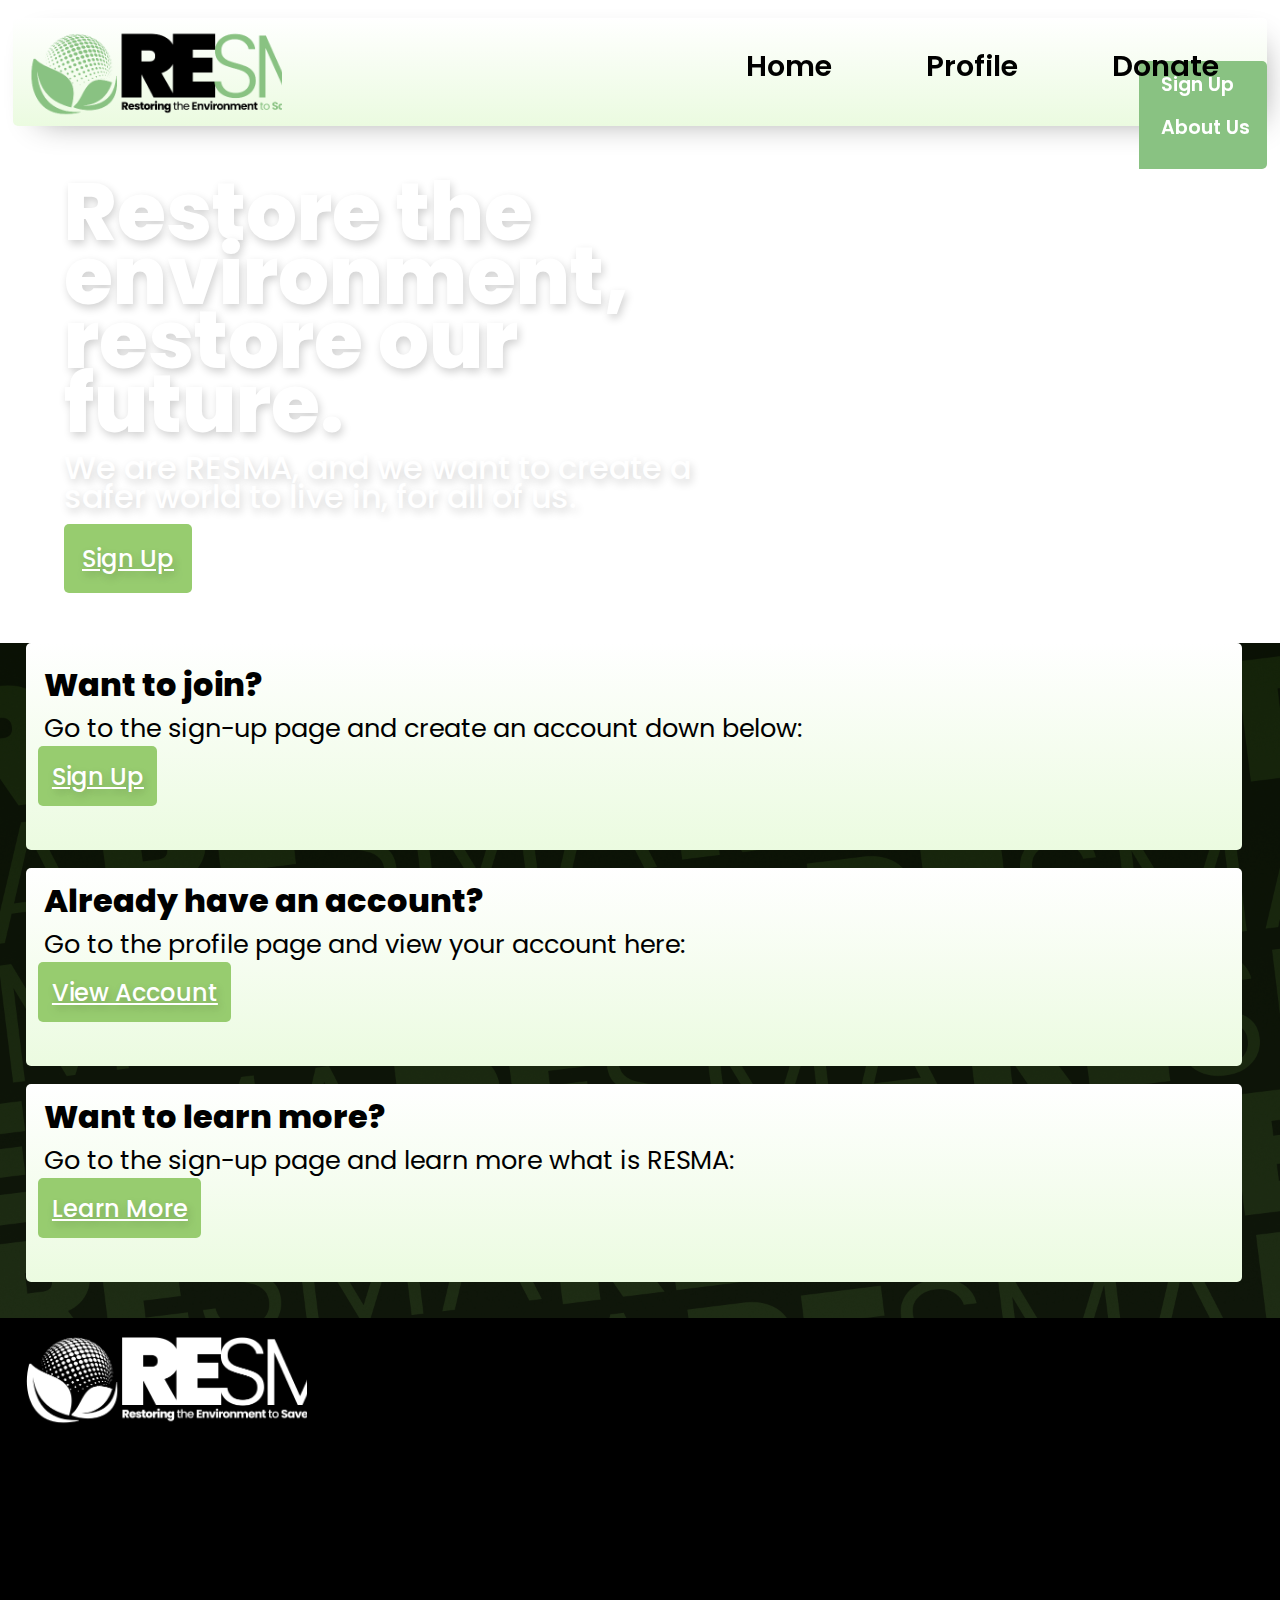
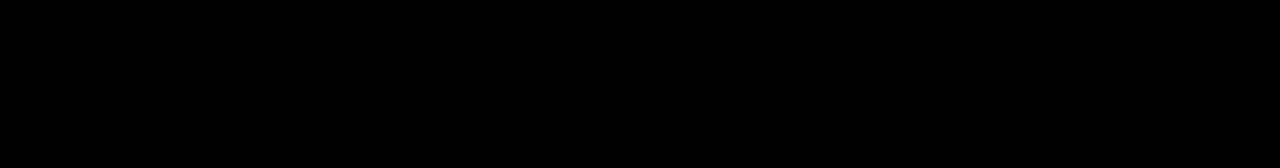
==== page1.html @ 3360f7e9 "Add files via upload" ====
<!DOCTYPE html>
<html lang="en">
<head>
    <meta charset="UTF-8">
    <meta name="viewport" content="width=device-width, initial-scale=1.0">
    <title>Home</title>
    <link rel="stylesheet" href="style.css">
    <link rel="icon" type="image/x-icon" href="logosmall.png">
</head>
<body>
    <nav>
        <div id="logo"></div>
        <div id="links">        
            <a class="navlink" id="home" href="page1.html">Home</a>
            <a class="navlink" id="profile" onclick="checkAccount()">Profile</a>
            <a class="navlink" id="donate" href="#">Donate</a>
            <div id="smalllinks">
                <a class="smalllink" id="signup" href="index.html">Sign Up</a>
                <a class="smalllink" id="aboutus" href="#">About Us</a>
            </div>
        </div>
    </nav>
       <section id="s13">
        <video id="background-video" autoplay loop muted>
            <source src="446367733_7524638717572355_8618331075549586258_n.mp4" type="video/mp4">
        </video>
        <p id="slogan">Restore the environment, restore our future.</p>
        <p id="subtext">We are RESMA, and we want to create a safer world to live in, for all of us.</p>
        <br>
        <br>
        <a id="redir" href="index.html">Sign Up</a>
        <br>
        <br>
        <br>
        <br>
    </section>
    <section id="s2">
        <div class="s2h" id="s2h1">
            <p class="s2hp">Want to join?</p>
            <p class="s2hp2">Go to the sign-up page and create an account down below:</p>
            <br>
            <a id="redir2" href="index.html">Sign Up</a>
        </div>
        <div class="s2h">
            <p class="s2hp">Already have an account?</p>
            <p class="s2hp2">Go to the profile page and view your account here:</p>
            <br>
            <a id="redir2" href="page2.html">View Account</a>
        </div>
        <div class="s2h">
            <p class="s2hp">Want to learn more?</p>
            <p class="s2hp2">Go to the sign-up page and learn more what is RESMA:</p>
            <br>
            <a id="redir2" href="index.html">Learn More</a>
        </div>
    </section> 
    <section id="s3">
        <div id="s3logo" src="logowhite.png"></div>
    </section>
    <script src="script.js"></script>
</body>
</html>
---- style.css ----
@import url('https://fonts.googleapis.com/css2?family=Poppins:ital,wght@0,100;0,200;0,300;0,400;0,500;0,600;0,700;0,800;0,900;1,100;1,200;1,300;1,400;1,500;1,600;1,700;1,800;1,900&display=swap');

*{
    margin: 0;
    padding: 0;
    -ms-overflow-style: none;
    scrollbar-width: none;
}

::-webkit-scrollbar {
    display: none;
}

nav{
    box-shadow: 10px 10px 33px -17px rgba(0,0,0,0.45);
    width: 98vw;
    height: 12vh;
    margin-top: 2vh;
    margin-left: 1vw;
    border-radius: 5px;
    position: fixed;
    background: rgb(255,255,255);
    background: linear-gradient(180deg, rgba(255,255,255,1) 0%, rgba(235,251,224,1) 100%);
    z-index: 99;
}

#sign-in-form{
    height: 77vh;
    width: 50vw;  
    border: 0;  
}

#sign-in-fs{
    border: 0;  
}

#sign-in-header1{
    margin: 0;
    font-family: "Poppins", sans-serif;
    font-weight: 700;
    padding: 0.5vh;
    padding-left: 2vh;
}

#sign-in-subheader{
    font-size: 16px; 
    opacity: 0.6; 
    font-family: "Poppins", sans-serif;
    font-weight: 500;
    margin-top: -3vh;
    padding-left: 2vh;
}

hr {
    margin: 2px;
}

.sign-in-input{
    margin-top: 5px;
    padding: 10px;
    opacity: 0.6;
    border: 1px solid rgb(0, 0, 0);
}

#sign-in-firstname{
    margin-left: 1vw;
}
#sign-in-lastname{
    margin-left: 0.8vw;
}

#sign-in-email{
    margin-top: 0.5vh;
    margin-bottom: -0.1vw;
    width: 21.5vw;
    margin-left: 1vw;
}

#sign-in-password{
    margin-top: 0.5vh;
    margin-bottom: 0;
    margin-left: 0.7vw;
    width: 21.5vw;
}

.sign-in-input-name{
    width: 21.5vw;
    margin-top: 5px;
    padding: 10px;
    opacity: 0.6;
    border: 1px solid rgb(0, 0, 0);
}

#sign-in-radio-button1{
    margin-top: 0.5vh;
    margin-left: -0.25vw;
}

#sign-in-radio-button2{
    margin-top: 0.5vh;
    margin-left: 0.5vw;
}

#sign-in-radio-button3{
    margin-top: 0.5vh;
    margin-left: 0.5vw;
}

input::-webkit-outer-spin-button,
input::-webkit-inner-spin-button {
    -webkit-appearance: none;
}

#sign-in-contact{
    margin-top: 0.5vh;
    margin-left: 0.5vw;
    margin-bottom: 0;
    width: 21.5vw;
}

#sign-in-textarea{
    margin-top: 0.5vw;
    resize: none;
    width: 45.8vw;
    height: 30vh;
    margin-left: 1vw;
}

#sign-in-submit{
    background-color: #89C282;
    margin-top: 0.5vw;
    padding: 15px;
    width: 47.51vw;
    margin-left: 1vw;
    color: rgb(255, 255, 255);
    font-family: "Poppins", sans-serif;
    font-weight: 700;
    font-size: 1.6em;
    border: 0;
    border-radius: 5px;
}

#email-check{
    width: 20vw;
    margin-left: 1vw;
}

#password-check{
    margin-left: 26.1vw;
}

#contact-check{
    margin-left: 24.18vw;
    margin-left: 1vw;
}

#lastname-check{
    margin-left: 24.18vw;
    margin-left: 1vw;
}

#radio-fieldset{
    margin-top: -0.5vw;
    margin-left: 1vw;
    width: 22.75vw;
    height: 5vh;
    align-items: center;
    display: inline;
}

#s1{
    background-size: cover;
    background-repeat: no-repeat;
    width: 100vw;
    height: 100vh;
    background-image: url(forest.png);
}

#logo{
    background-size: cover;
    background-repeat: no-repeat;
    background-image: url(logofull.png);
    width: 20vw;
    height: 10vh;
    margin-top: 1vh;
    margin-left: 1vw;
    float: left;
}

#links{
    float: right;
    margin-top: 3vh;
    height: 10vh;
    width: 44.23vw;
}

.navlink{
    padding: 5vh;
    padding-top: 3.2vh;
    padding-bottom: 3.6vh;
    text-decoration: none;
    color: black;
    font-family: "Poppins", sans-serif;
    font-weight: 600;
    font-size: 1.8em;
    transition: 0.2s;
}

.navlink:hover{
    transition: 0.2s;
    background-color: #89C282;
    color: white;
}

#smalllinks{
    float: right;
    margin-top: -3vh;
    height: 12vh;
    width: 10vw;
    background-color: #89C282;
    border-top-right-radius: 5px;
    border-bottom-right-radius: 5px;
}

.smalllink{
    display: flex;
    text-align: center;
    margin-left: 1vw;
    width: 10vw;
    padding: 0.5vh;
    padding-left: 1vh;
    padding-right: 1vh;
    margin-top: 0.5vh;
    padding-bottom: 0.5vh;
    text-decoration: none;
    color: rgb(255, 255, 255);
    font-family: "Poppins", sans-serif;
    font-weight: 600;
    font-size: 1.2em;
    transition: 0.2s;
    text-align: center;
}

#slideshow{
    border-radius: 5px;
    height: 40vh;
    width: 45vw;
    position: absolute;
    margin-top: 18vh;
    margin-left: 2vw;
    background: linear-gradient(180deg, rgba(255,255,255,1) 0%, rgba(235,251,224,1) 100%);
    box-shadow: 10px 10px 33px -17px rgba(0,0,0,0.45);
}

#s1desc{
    border-radius: 5px;
    height: 35vh;
    width: 45vw;
    position: absolute;
    margin-top: 60vh;
    margin-left: 2vw;
    background: linear-gradient(180deg, rgba(255,255,255,1) 0%, rgba(235,251,224,1) 100%);
    box-shadow: 10px 10px 33px -17px rgba(0,0,0,0.45);
}

#s1description{
    margin-top: 2vh;
    margin-left: 2vh;
    width: 40vw;
    color: black;
    font-size: 1.2em;
    line-height: 1.1em;
    font-family: "Poppins", sans-serif;
    font-weight: 600;
}

#signupsheet{
    border-radius: 5px;
    height: 77vh;
    width: 50vw;
    position: absolute;
    margin-top: 18vh;
    margin-left: 48vw;
    background: linear-gradient(180deg, rgba(255,255,255,1) 0%, rgba(235,251,224,1) 100%);
    box-shadow: 10px 10px 33px -17px rgba(0,0,0,0.45);
}

#slideshowimg{
    margin-top: 2vh;
    margin-left: 2vh;
    height: 30vh;
    width: 43vw;
    border-radius: 5px;
    background-color: rgb(255, 255, 255);
    box-shadow: 10px 10px 33px -17px rgba(0,0,0,0.45);
    background-size: cover;
}

#slideshowctrl{
    display: flex;
    justify-content: space-between;
    margin-left: 2vh;
    margin-top: 1vh;
    width: 43vw;
}

#imgnum{
    display: inline-flex;
    justify-content: space-evenly;
    vertical-align: auto;
    width: 32vw;
    height: 5vh;
}

.imgcount{
    margin-top: 1.75vh;
    border-radius: 1vh;
    background-color: rgb(151, 204, 111);
    opacity: 20%;
    height: 1.5vh;
    width: 11vh;
}

#left{
    background-image: url(leftbtn.png);
    background-size: cover;
    border: 0;
    height: 5vh;
    width: 5vw;
    transition: 0.2s;
    box-shadow: 10px 10px 33px -17px rgba(0,0,0,0.45);
}

#left:hover{
    width: 6vw;
    height: 6vh;
    transition: 0.2s;
}

#right{
    background-image: url(rightbtn.png);
    background-size: cover;
    border: 0;
    height: 5vh;
    width: 5vw;
    transition: 0.2s;
    box-shadow: 10px 10px 33px -17px rgba(0,0,0,0.45);
}

#right:hover{
    width: 6vw;
    height: 6vh;
    transition: 0.2s;
}

#s2{
    background-size: cover;
    background-repeat: no-repeat;
    width: 100vw;
    height: 75vh;
    background-image: url(s2bg2.png);
}

#s2p2{
    background-size: cover;
    background-repeat: no-repeat;
    width: 100vw;
    height: 90vh;
    background-image: url(s2bg2.png);
}

#s2p2h{
    font-family: "Poppins", sans-serif;
    font-weight: 700;
    width: 98vw;
    margin-left: 2vh;
    font-size: 3em;
    text-align: center;
    height: 10vh;
    background: linear-gradient(180deg, rgba(255,255,255,1) 0%, rgba(235,251,224,1) 100%);
}
.s2main{
    margin-left: 2vh;
    margin-top: 2vh;
    height: 71vh;
    width: 31vw;
    border-radius: 5px;
    background: linear-gradient(180deg, rgba(255,255,255,1) 0%, rgba(235,251,224,1) 100%);
    box-shadow: 10px 10px 33px -17px rgba(0,0,0,0.45);
}

.s2container{
    display: flex;
    justify-content: space-evenly;
    margin: auto;
}
#s21img{
    height: 30vh;
    width: 31vw;
    background-image: url(s21.png);
    background-size: cover;
}

#s212img{
    height: 30vh;
    width: 31vw;
    background-image: url(chn.jpg);
    background-size: cover;
}

#s22img{
    height: 30vh;
    width: 31vw;
    background-image: url(s22.png);
    background-size: cover;
}

#s222img{
    height: 30vh;
    width: 31vw;
    background-image: url(wild.jpg);
    background-size: cover;
}

#s23img{
    height: 30vh;
    width: 31vw;
    background-image: url(s23.png);
    background-size: cover;
}

#s232img{
    height: 30vh;
    width: 31vw;
    background-image: url(zamb.jpg);
    background-size: cover;
}

#s3{
    background-size: cover;
    background-repeat: no-repeat;
    width: 100vw;
    height: 50vh;
    background-color: black;
}

#s3logo{
    background-image: url(logowhite.png);
    width: 22vw;
    height: 10vh;
    margin-top: 2vh;
    margin-left: 2vw;
    float: left;
    background-repeat: no-repeat;
    background-size: cover;
}

.stitle{
    font-family: "Poppins", sans-serif;
    font-weight: 700;
    padding: 2vh;
    font-size: 1.7em;
    line-height: 1.1;
}

.sdesc{
    font-family: "Poppins", sans-serif;
    font-weight: 500;
    padding: 2vh;
    padding-top: 0;
    font-size: 1.2em;
    line-height: 1.1;
}

#s12{
    background-size: cover;
    background-repeat: no-repeat;
    width: 100vw;
    height: 100vh;
    background-image: url(forest2.jpg);
}

#wc{
    font-family: "Poppins", sans-serif;
    font-weight: 700;
    font-size: 2em;
    color: white;
    margin-top: 20vh;
    margin-left: 5vh;
}
#s12container{
    height: 60vh;
    border-radius: 5px;
    background: rgba(0, 0, 0, 0.566);
    box-shadow: 10px 10px 33px -17px rgba(0,0,0,0.45);
    width: 96vw;
    border-width: 10px;
    border-style: solid;
    border-color: rgb(227, 255, 206);
    margin-left: 2vh;
}

#fn{
    font-size: 1.5em;
    color:#e1ffdd;
}

#firstname{
    background: linear-gradient(180deg, rgba(255,255,255,1) 0%, rgba(235,251,224,1) 100%);
    height: 8vh;
    width: 25vw;
    margin-left: 3vh;
    border-radius: 5px;
}

#lastname{
    background: linear-gradient(180deg, rgba(255,255,255,1) 0%, rgba(235,251,224,1) 100%);
    height: 8vh;
    width: 25vw;
    margin-left: 3vh;
    border-radius: 5px;
}

#gndr{
    background: linear-gradient(180deg, rgba(255,255,255,1) 0%, rgba(235,251,224,1) 100%);
    height: 8vh;
    width: 8vh;
    margin-left: 3vh;
    border-radius: 5px;
}

#email{
    background: linear-gradient(180deg, rgba(255,255,255,1) 0%, rgba(235,251,224,1) 100%);
    height: 8vh;
    width: 57vw;
    margin-left: 3vh;
    border-radius: 5px;
}

#support{
    background: linear-gradient(180deg, rgba(255,255,255,1) 0%, rgba(235,251,224,1) 100%);
    height: 24vh;
    width: 57vw;
    margin-left: 3vh;
    border-radius: 5px;
}

#names{
    display: inline-flex;
    font-family: "Poppins", sans-serif;
    font-weight: 800;
    font-size: 2.5em;
}

#namelabel{
    display: inline-flex;
    font-family: "Poppins", sans-serif;
    font-weight: 800;
    margin-left: 2vw;
    color: white;
    margin-top: 0.5vh;
}

#abylabel{
    font-family: "Poppins", sans-serif;
    font-weight: 800;
    margin-top: 1vh;
    margin-left: 2vw;
    font-size: 2em;
    color: white;
}

#firstn{
    margin-left: 1vh;
}

#lastn{
    margin-left: 1vh;
}

#em{
    margin-left: 1vh;
}

#sp{
    margin-left: 1vh;
    margin-top: 1vh;
    font-size: 0.8em;
    font-weight: 400;
    line-height: 0.8;
}

#gender{
    margin-left: 1vh;
    text-align: center;
}

#sidebar{
    background-image: url(sidebar.png);
    background-size: cover;
    height: 60vh;
    width: 35vw;
    float: right;
}

#logout{
    height: 8vh;
    width: 20vw;
    margin-top: 45vh;
    margin-left: 15vh;
    font-family: "Poppins", sans-serif;
    font-weight: 800;
    text-align: center;
    font-size: 2.2em;
    border-radius: 5px;
    background: linear-gradient(180deg, rgba(255,255,255,1) 0%, rgba(235,251,224,1) 100%);
    transition: 0.2s;
}

#logout:hover{
    background:#000000;
    color:#ffffff;
    transition: 0.2s;
}

#background-video{
    height: 90vh;
    width: 100vw;
    object-fit: cover;
    float: left;
    position: absolute;
    z-index: -1;
}

#slogan{
    font-size: 5em;
    font-family: "Poppins", sans-serif;
    font-weight: 800;
    padding-top: 20vh;
    margin-left: 5vw;
    line-height: 0.8;
    width: 50vw;
    color: white;
    text-shadow: 2px 4px 8px rgba(0,0,0,0.18);
}
#subtext{
    font-size: 2em;
    font-family: "Poppins", sans-serif;
    font-weight: 500;
    padding-top: 2vh;
    margin-left: 5vw;
    line-height: 0.9;
    width: 50vw;
    color: white;
    text-shadow: 2px 4px 8px rgba(0,0,0,0.18);
}

#subtext{
    font-size: 2em;
    font-family: "Poppins", sans-serif;
    font-weight: 500;
    padding-top: 2vh;
    margin-left: 5vw;
    line-height: 0.9;
    width: 50vw;
    color: white;
    text-shadow: 2px 4px 8px rgba(0,0,0,0.18);
}

#redir{
    font-size: 1.5em;
    padding: 2vh;
    background-color:rgb(151, 204, 111);
    font-family: "Poppins", sans-serif;
    font-weight: 500;
    padding-top: 2vh;
    margin-left: 5vw;
    line-height: 0.9;
    width: 50vw;
    color: white;
    text-shadow: 2px 4px 8px rgba(0,0,0,0.18);
    border-radius: 5px;
    transition: 0.2s;
}

#redir:hover{
    font-size: 2em;
    transition: 0.2s;
}

.s2h{
    border-radius: 5px;
    background: linear-gradient(180deg, rgba(255,255,255,1) 0%, rgba(235,251,224,1) 100%);
    height: 22vh;
    width: 95vw;
    margin-top: 2vh;
    margin-left: 2vw;
}

#s2h1{
    padding-top: 1vh;
}

.s2hp{
    font-family: "Poppins", sans-serif;
    font-weight: 800;
    font-size: 2em;
    padding: 1vh;
    padding-left: 2vh;
}

.s2hp2{
    font-family: "Poppins", sans-serif;
    font-weight: 400;
    font-size: 1.6em;
    margin-top: -1vh;
    padding-left: 2vh;
}

#redir2{
    font-size: 1.5em;
    padding: 1.5vh;
    background-color:rgb(151, 204, 111);
    font-family: "Poppins", sans-serif;
    font-weight: 500;
    margin-left: 1vw;
    line-height: 0.9;
    width: 50vw;
    color: white;
    text-shadow: 2px 4px 8px rgba(0,0,0,0.18);
    border-radius: 5px;
    transition: 0.2s;
}
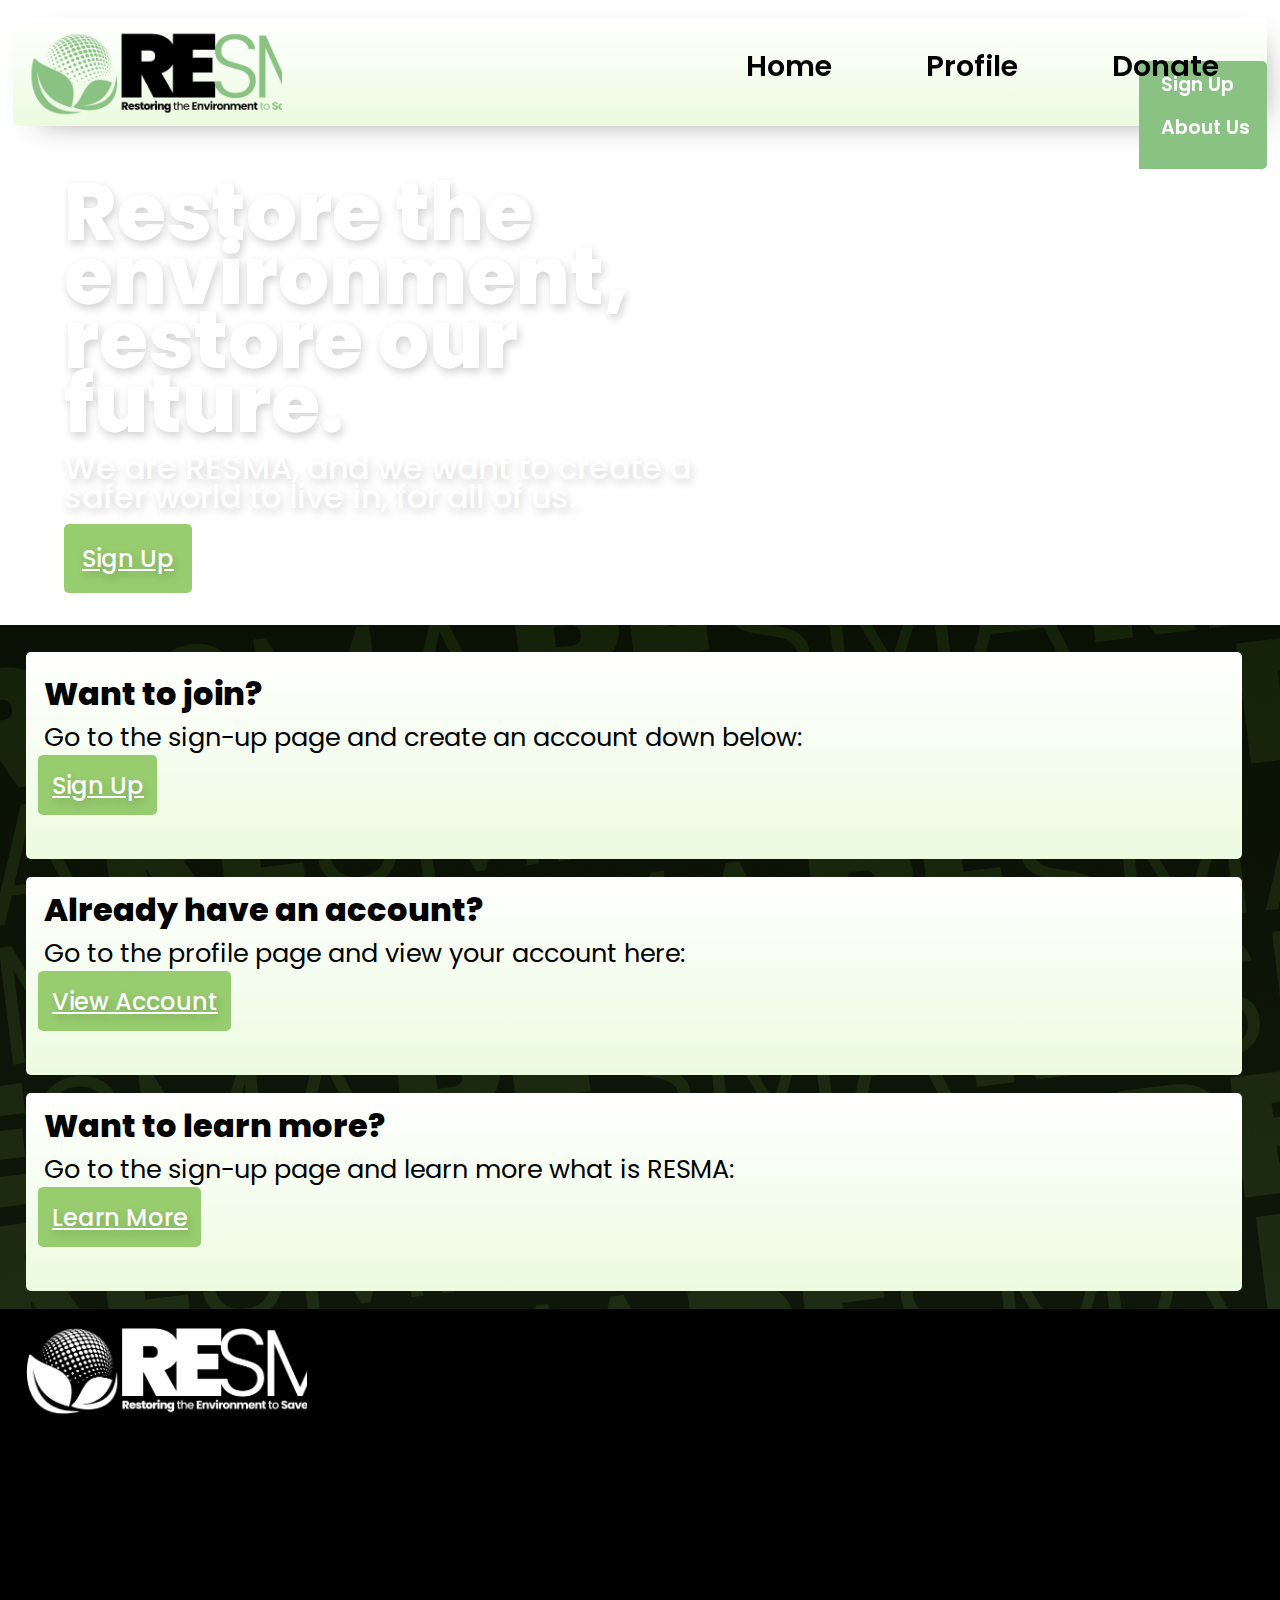
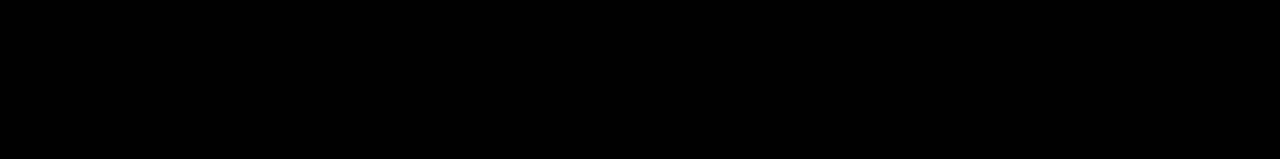
==== commit 32d9d6e2: "Add files via upload" ====
--- a/page1.html
+++ b/page1.html
@@ -8,19 +8,22 @@
     <link rel="icon" type="image/x-icon" href="logosmall.png">
 </head>
 <body>
-    <nav>
-        <div id="logo"></div>
-        <div id="links">        
-            <a class="navlink" id="home" href="page1.html">Home</a>
-            <a class="navlink" id="profile" onclick="checkAccount()">Profile</a>
-            <a class="navlink" id="donate" href="#">Donate</a>
-            <div id="smalllinks">
-                <a class="smalllink" id="signup" href="index.html">Sign Up</a>
-                <a class="smalllink" id="aboutus" href="#">About Us</a>
+    <header>
+        <nav>
+            <div id="logo"></div>
+                <div id="links">        
+                    <a class="navlink" id="home" href="page1.html">Home</a>
+                    <a class="navlink" id="profile" onclick="checkAccount()">Profile</a>
+                    <a class="navlink" id="donate" href="#">Donate</a>
+                <div id="smalllinks">
+                    <a class="smalllink" id="signup" href="index.html">Sign Up</a>
+                    <a class="smalllink" id="aboutus" href="#">About Us</a>
+                </div>
             </div>
-        </div>
-    </nav>
-       <section id="s13">
+        </nav>
+    </header>
+
+    <section id="s13">
         <video id="background-video" autoplay loop muted>
             <source src="446367733_7524638717572355_8618331075549586258_n.mp4" type="video/mp4">
         </video>
@@ -34,7 +37,7 @@
         <br>
         <br>
     </section>
-    <section id="s2">
+    <section id="s2v">
         <div class="s2h" id="s2h1">
             <p class="s2hp">Want to join?</p>
             <p class="s2hp2">Go to the sign-up page and create an account down below:</p>
--- a/style.css
+++ b/style.css
@@ -730,4 +730,13 @@
     text-shadow: 2px 4px 8px rgba(0,0,0,0.18);
     border-radius: 5px;
     transition: 0.2s;
+}
+
+#s2v{
+    background-size: cover;
+    background-repeat: no-repeat;
+    width: 100vw;
+    padding-top: 1vh;
+    height: 75vh;
+    background-image: url(s2bg2.png);
 }